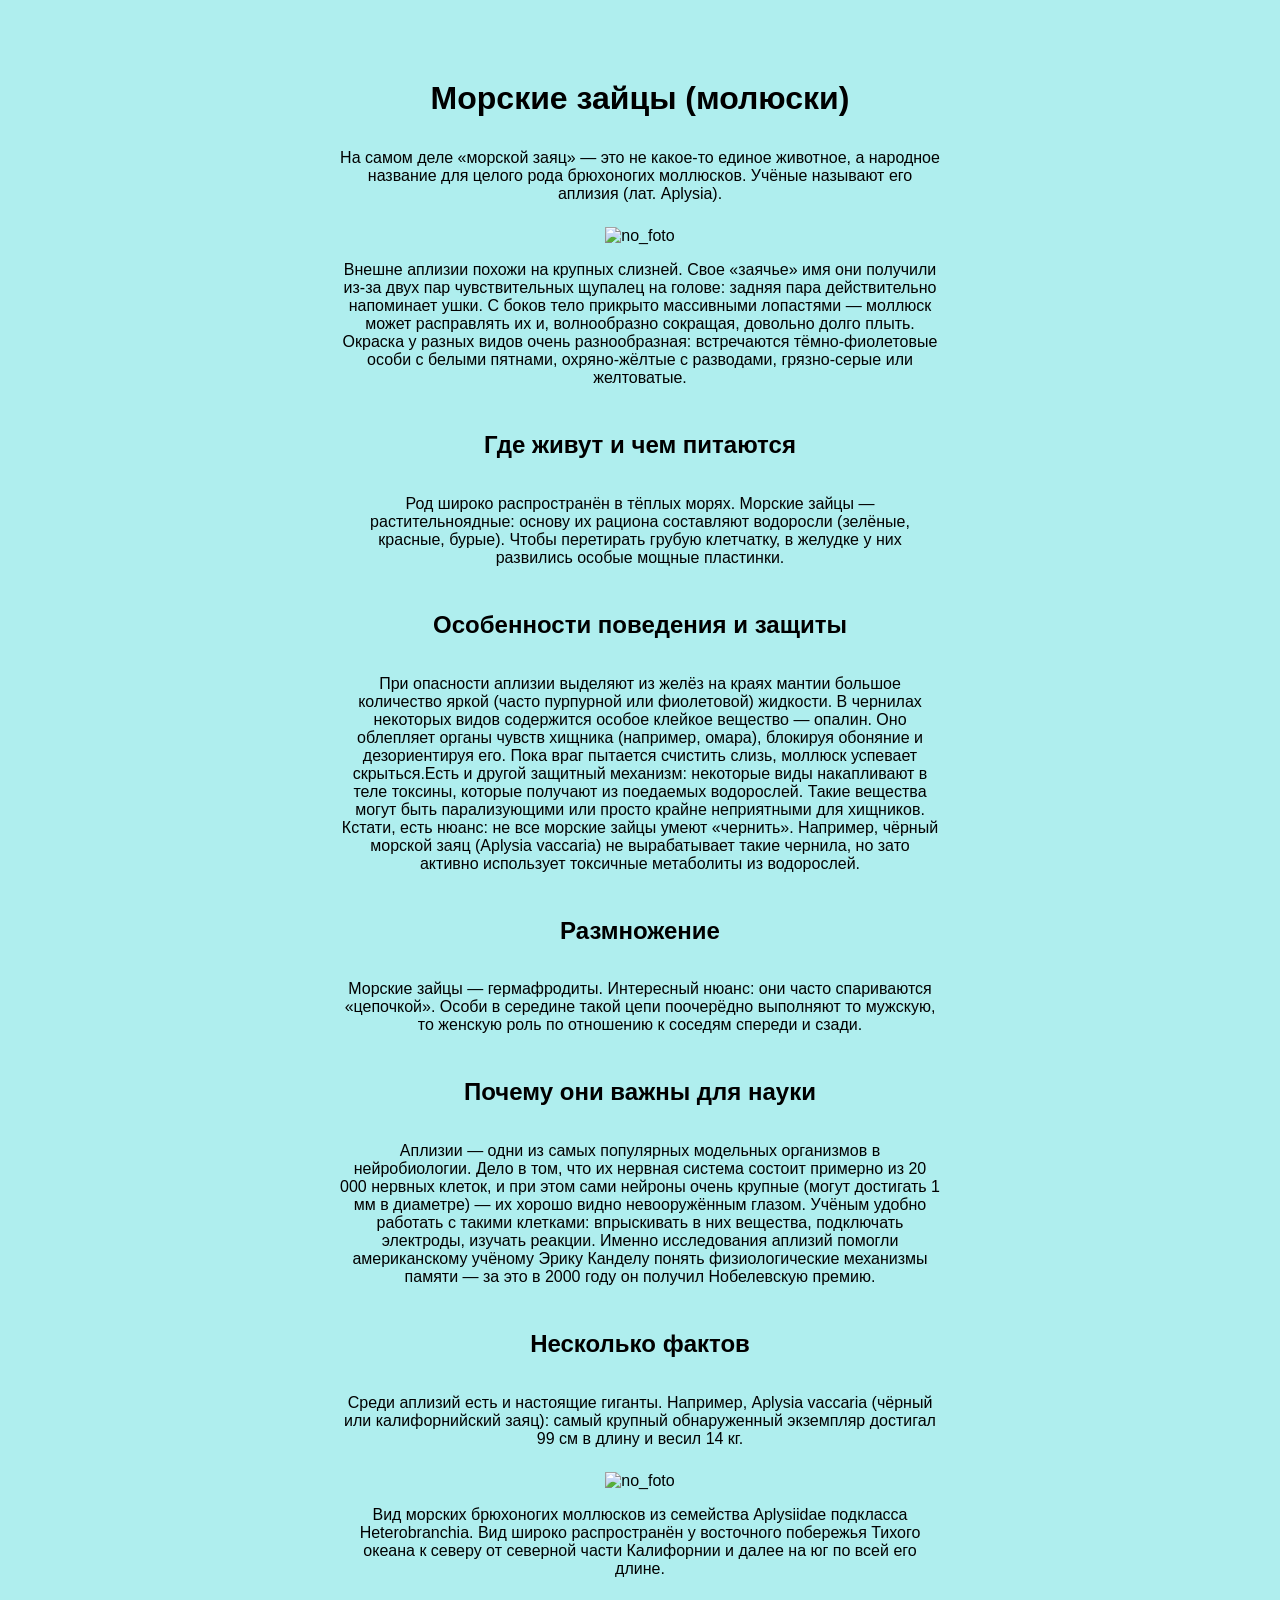
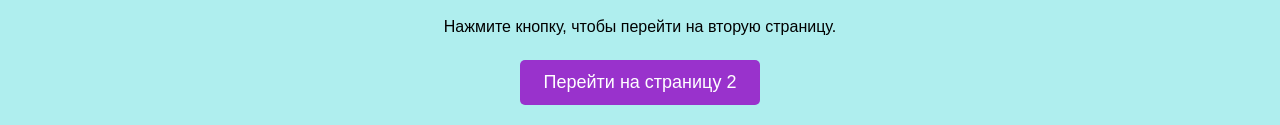
==== index.html @ 10c68fda "Add files via upload" ====
<!DOCTYPE html>
<html lang="en">
<head>
    <meta charset="UTF-8">
    <meta name="viewport" content="width=, initial-scale=1.0">
    <title> мой сайт </title>
    <style>
        * {
            box-sizing: border-box; 
        }
        
        body {
            font-family: Arial, sans-serif;
            display: flex;
            flex-direction: column;
            align-items: center;
            justify-content: center;
            min-height: 100vh;      
            margin: 0;
            padding: 80px 20px 20px;
            background-color: #AFEEEE;
            text-align: center;
        }

        h1 {
            margin-top: 0;  
            margin-bottom: 16px;
        }

        p {
            margin-bottom: 24px;
            max-width: 600px;
        }

    
        .btn {
            display: inline-block;
            padding: 12px 24px;
            background-color: #9932CC;
            color: white;
            text-decoration: none;
            border-radius: 5px;
            font-size: 18px;
            transition: background-color 0.3s;
            border: none;
            cursor: pointer;
        }
        .btn:hover {
            background-color: #0056b3;
        }
    </style>
</head>

<body>
  <h1>Морские зайцы (молюски)</h1>  
  <p>
    На самом деле «морской заяц» — это не какое-то единое животное, а народное название для целого рода брюхоногих моллюсков. Учёные называют его аплизия (лат. Aplysia). 
  </p> 
  <img src="photo.jpg" alt="no_foto" style="max-width: 50%; height: auto;">
   
    <p>
    Внешне аплизии похожи на крупных слизней. Свое «заячье» имя они получили из-за двух пар чувствительных щупалец на голове: задняя пара действительно напоминает ушки. С боков тело прикрыто массивными лопастями — моллюск может расправлять их и, волнообразно сокращая, довольно долго плыть. Окраска у разных видов очень разнообразная: встречаются тёмно-фиолетовые особи с белыми пятнами, охряно-жёлтые с разводами, грязно-серые или желтоватые.
   </p>
   <h2>Где живут и чем питаются</h2>
   <p>
    Род широко распространён в тёплых морях. Морские зайцы — растительноядные: основу их рациона составляют водоросли (зелёные, красные, бурые). Чтобы перетирать грубую клетчатку, в желудке у них развились особые мощные пластинки.
   </p>
   <h2>Особенности поведения и защиты</h2>
   <p>При опасности аплизии выделяют из желёз на краях мантии большое количество яркой (часто пурпурной или фиолетовой) жидкости. В чернилах некоторых видов содержится особое клейкое вещество — опалин. Оно облепляет органы чувств хищника (например, омара), блокируя обоняние и дезориентируя его. Пока враг пытается счистить слизь, моллюск успевает скрыться.Есть и другой защитный механизм: некоторые виды накапливают в теле токсины, которые получают из поедаемых водорослей. Такие вещества могут быть парализующими или просто крайне неприятными для хищников. Кстати, есть нюанс: не все морские зайцы умеют «чернить». Например, чёрный морской заяц (Aplysia vaccaria) не вырабатывает такие чернила, но зато активно использует токсичные метаболиты из водорослей. </p>
   <h2>Размножение</h2>
   <p>Морские зайцы — гермафродиты. Интересный нюанс: они часто спариваются «цепочкой». Особи в середине такой цепи поочерёдно выполняют то мужскую, то женскую роль по отношению к соседям спереди и сзади.</p>
   <h2>Почему они важны для науки</h2>
   <p>Аплизии — одни из самых популярных модельных организмов в нейробиологии. Дело в том, что их нервная система состоит примерно из 20 000 нервных клеток, и при этом сами нейроны очень крупные (могут достигать 1 мм в диаметре) — их хорошо видно невооружённым глазом. Учёным удобно работать с такими клетками: впрыскивать в них вещества, подключать электроды, изучать реакции. Именно исследования аплизий помогли американскому учёному Эрику Канделу понять физиологические механизмы памяти — за это в 2000 году он получил Нобелевскую премию. </p>
   <h2>Несколько фактов</h2>
   <p>Среди аплизий есть и настоящие гиганты. Например, Aplysia vaccaria (чёрный или калифорнийский заяц): самый крупный обнаруженный экземпляр достигал 99 см в длину и весил 14 кг. </p>
    
   <img src="photo1.jpg" alt="no_foto" style="max-width: 50%; height: auto;">
   <p>Вид морских брюхоногих моллюсков из семейства Aplysiidae подкласса Heterobranchia. Вид широко распространён у восточного побережья Тихого океана к северу от северной части Калифорнии и далее на юг по всей его длине.</p>

<p>Нажмите кнопку, чтобы перейти на вторую страницу.</p>
    
    <!-- Кнопка-ссылка -->
    <a href="page2.html" class="btn">Перейти на страницу 2</a>
   
</body>
</html>
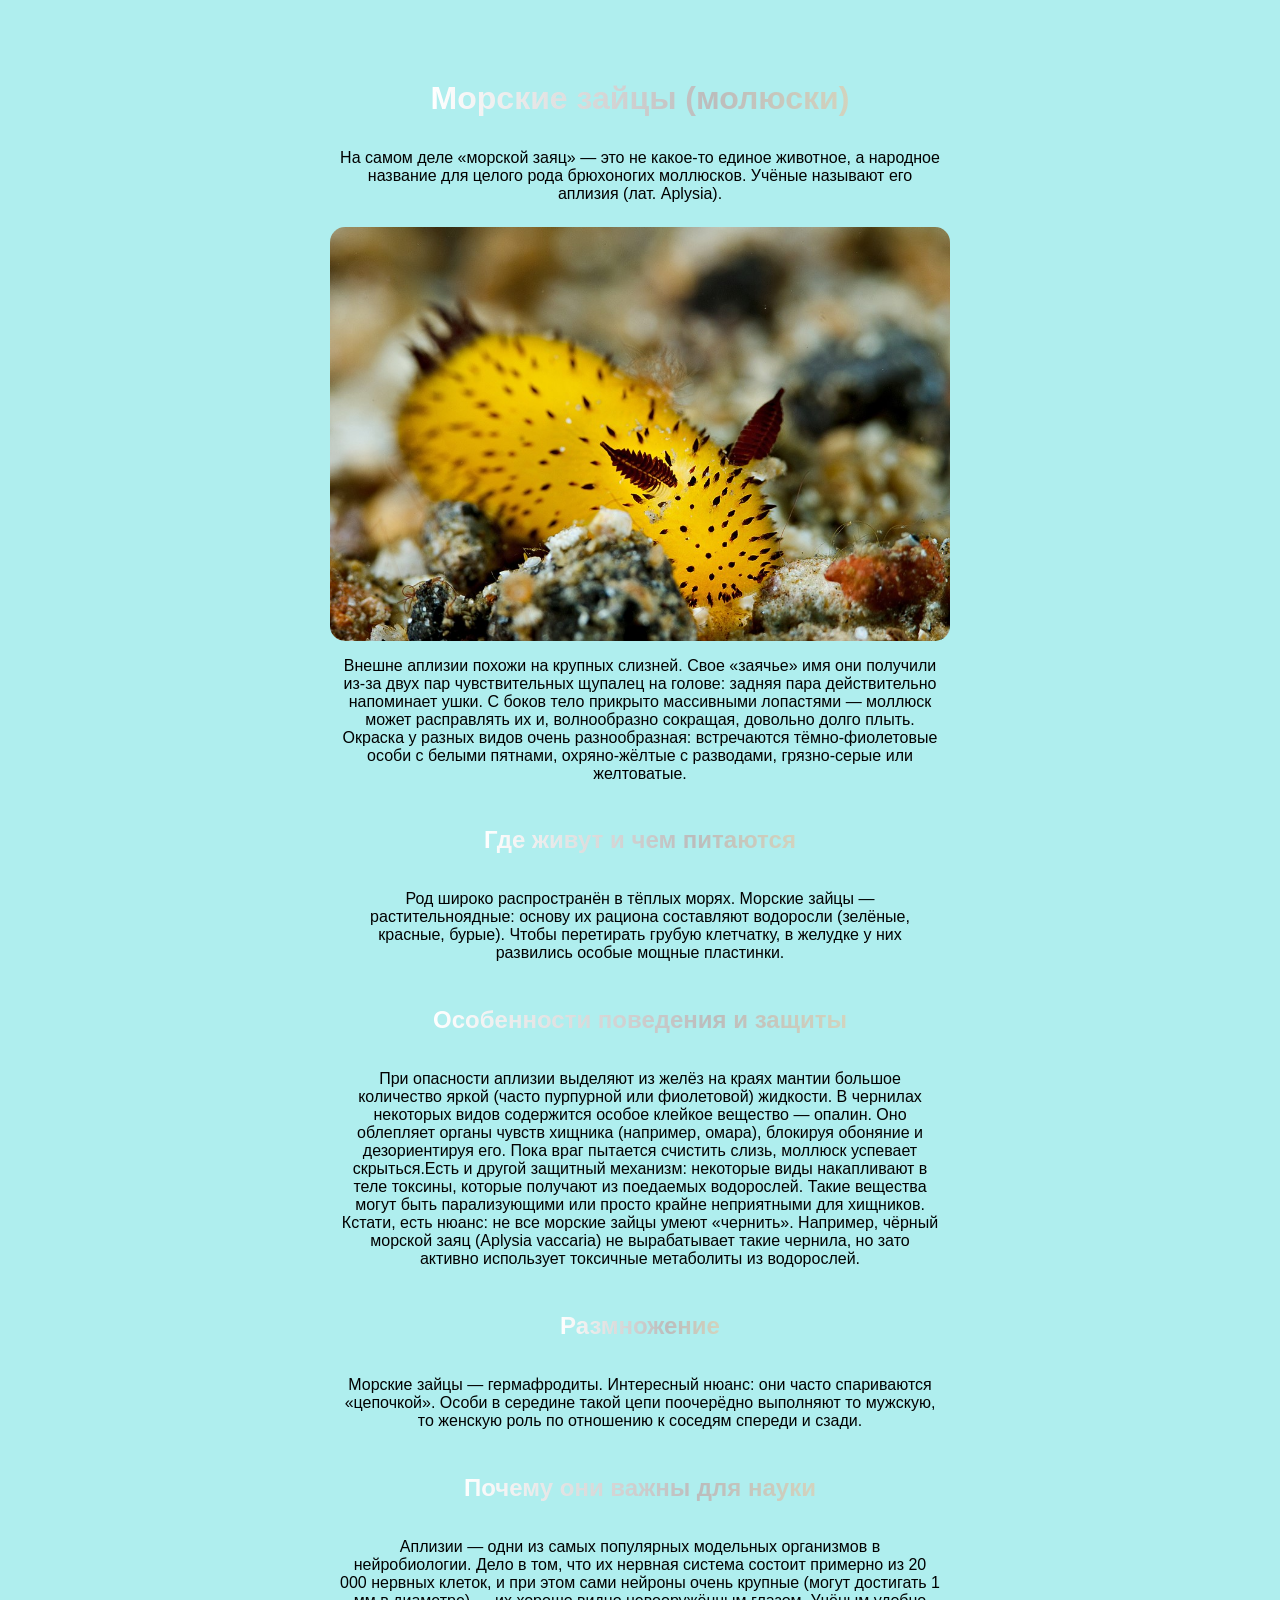
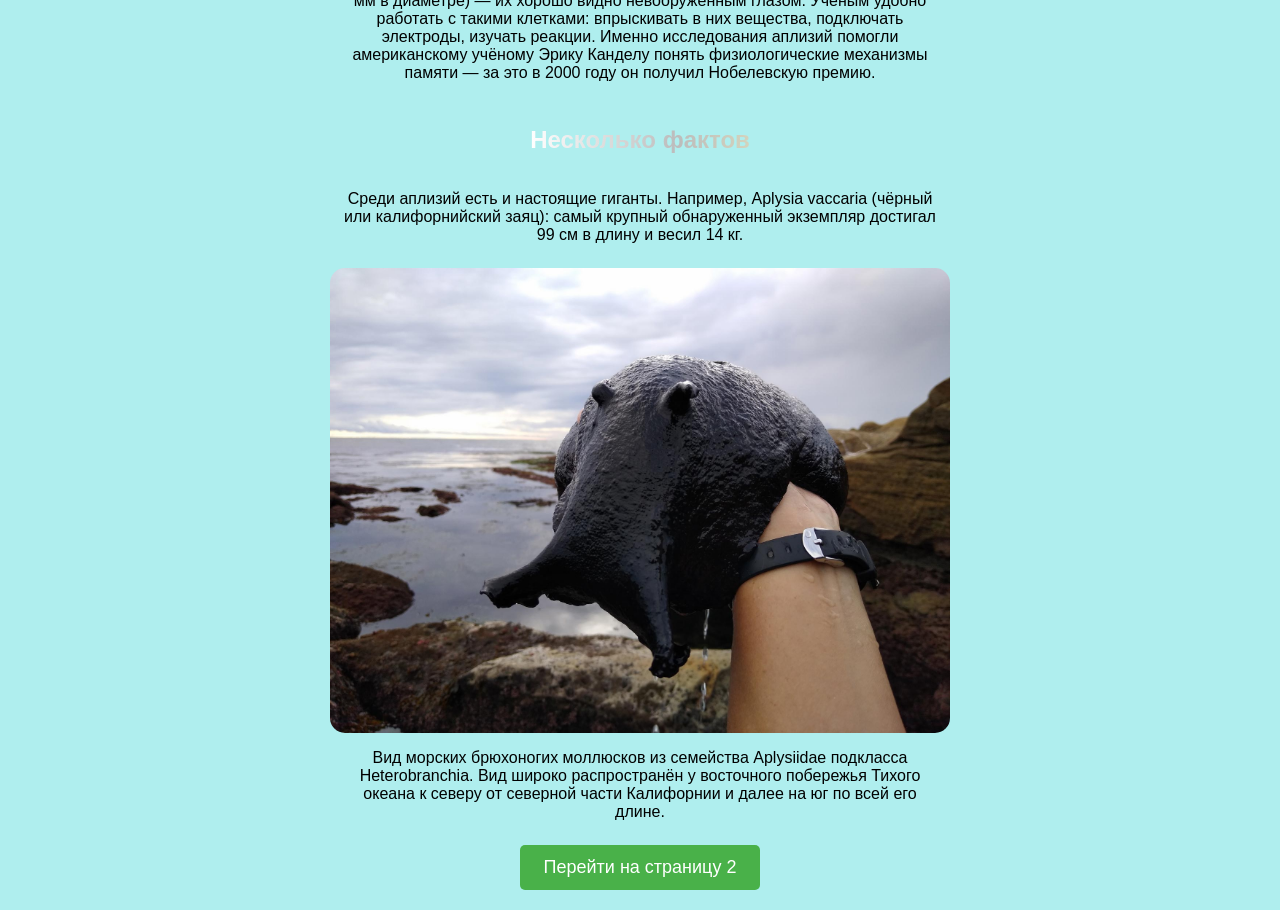
==== commit 1ad4436d: "Add files via upload" ====
--- a/index.html
+++ b/index.html
@@ -4,6 +4,7 @@
     <meta charset="UTF-8">
     <meta name="viewport" content="width=, initial-scale=1.0">
     <title> мой сайт </title>
+    <link rel="stylesheet" href="style.css">
     <style>
         * {
             box-sizing: border-box; 
@@ -32,11 +33,10 @@
             max-width: 600px;
         }
 
-    
         .btn {
             display: inline-block;
             padding: 12px 24px;
-            background-color: #9932CC;
+            background-color: #49b149;
             color: white;
             text-decoration: none;
             border-radius: 5px;
@@ -46,12 +46,53 @@
             cursor: pointer;
         }
         .btn:hover {
-            background-color: #0056b3;
+            background-color: #b3d4af;
         }
     </style>
 </head>
 
+<script> //конфетти!!
+document.addEventListener('click', function (e) {
+    if (e.target.closest('a, button, input, label')) return;
+
+    const colors = ['#ff0000', '#ff7f00', '#ffff00', '#00ff00',
+                    '#00ffff', '#0000ff', '#8b00ff', '#ff00ff'];
+
+    for (let i = 0; i < 25; i++) {
+        const piece = document.createElement('div');
+        piece.className = 'confetti';
+      
+        piece.style.background = colors[Math.floor(Math.random() * colors.length)];
+        
+        piece.style.left = e.clientX + 'px';
+        piece.style.top  = e.clientY + 'px';
+        
+        if (Math.random() > 0.5) {
+            piece.style.borderRadius = '50%';
+        }
+
+        const angle = Math.random() * Math.PI * 2;
+        const distance = 50 + Math.random() * 150;
+        piece.style.setProperty('--tx', Math.cos(angle) * distance + 'px');
+        piece.style.setProperty('--ty', Math.sin(angle) * distance + 'px');
+        
+        piece.style.setProperty('--rot', Math.random() * 720 - 360 + 'deg');
+      
+        const size = 6 + Math.random() * 8;
+        piece.style.width  = size + 'px';
+        piece.style.height = size + 'px';
+       
+        piece.style.animationDelay = (Math.random() * 0.1) + 's';
+
+        document.body.appendChild(piece);
+
+        setTimeout(() => piece.remove(), 1700);
+    }
+});
+</script>
+
 <body>
+    
   <h1>Морские зайцы (молюски)</h1>  
   <p>
     На самом деле «морской заяц» — это не какое-то единое животное, а народное название для целого рода брюхоногих моллюсков. Учёные называют его аплизия (лат. Aplysia). 
@@ -77,9 +118,9 @@
    <img src="photo1.jpg" alt="no_foto" style="max-width: 50%; height: auto;">
    <p>Вид морских брюхоногих моллюсков из семейства Aplysiidae подкласса Heterobranchia. Вид широко распространён у восточного побережья Тихого океана к северу от северной части Калифорнии и далее на юг по всей его длине.</p>
 
-<p>Нажмите кнопку, чтобы перейти на вторую страницу.</p>
+
     
-    <!-- Кнопка-ссылка -->
+    
     <a href="page2.html" class="btn">Перейти на страницу 2</a>
    
 </body>
--- a/style.css
+++ b/style.css
@@ -0,0 +1,156 @@
+h1, h2 {
+    background: linear-gradient(90deg, 
+        #ffffff, #bcbcbc, #eaeabf, #e3d7d7);
+    background-size: 200% auto;
+    -webkit-background-clip: text;
+    background-clip: text;
+    -webkit-text-fill-color: transparent;
+    color: transparent;
+    animation: rainbow 3s linear infinite;
+}
+body {
+    background: linear-gradient(-45deg, #66836c);
+    background-size: 400% 400%;
+    animation: gradientBG 10s ease infinite;
+    
+}
+
+@keyframes rainbow {
+    0%   { background-position: 0% center; }
+    100% { background-position: 200% center; }
+}
+
+img {
+    border-radius: 67px;
+    border-radius: 15px;
+    animation: float 3s ease-in-out infinite;
+}
+
+.quiz {
+    background: rgba(255, 255, 255, 0.45);
+    backdrop-filter: blur(8px);
+    -webkit-backdrop-filter: blur(8px);
+    border-radius: 18px;
+    padding: 28px;
+    max-width: 550px;
+    width: 100%;
+    margin: 24px 0;
+    box-shadow: 0 6px 20px rgba(0, 0, 0, 0.12);
+}
+
+.quiz h3 {
+    margin-top: 0;
+    margin-bottom: 20px;
+}
+
+.question {
+    font-weight: bold;
+    margin-bottom: 10px;
+}
+
+.answers {
+    display: flex;
+    flex-direction: column;
+    gap: 8px;
+}
+
+.answer {
+    padding: 10px 16px;
+    border: 2px solid #9932CC;
+    background: white;
+    color: #333;
+    border-radius: 10px;
+    font-size: 15px;
+    cursor: pointer;
+    transition: all 0.2s;
+    text-align: left;
+}
+
+.answer:hover:not(:disabled) {
+    background: #f0e6ff;
+}
+
+.answer:disabled {
+    cursor: default;
+    opacity: 0.6;
+}
+
+.answer.picked {
+    background: #9932CC;
+    color: white;
+    border-color: #9932CC;
+    opacity: 1;
+}
+
+.result {
+    margin-top: 20px;
+    font-weight: bold;
+    font-size: 18px;
+    min-height: 24px;
+    text-align: center;
+}
+.result-img {
+    display: block;
+    width: 120px;          /* размер картинки */
+    height: 120px;
+    object-fit: cover;     /* не искажает пропорции */
+    border-radius: 50%;    /* круглая — можно убрать */
+    margin: 0 auto 12px;   /* по центру + отступ снизу */
+    border: 3px solid #9932CC;
+    animation: none;       /* отключаем глобальное «плавание» */
+    max-width: 100%;       /* не вылезет за рамку на узких экранах */
+}
+
+
+.btn {
+    position: relative;
+    overflow: hidden;
+    transition: transform 0.1s;
+}
+
+.btn:active {
+    transform: scale(0.95);
+}
+.btn {
+    transition: transform 0.3s cubic-bezier(0.68, -0.55, 0.27, 1.55);
+}
+
+.btn:hover {
+    transform: scale(1.15);
+}
+.btn::after {
+    content: '';
+    position: absolute;
+    top: 50%; left: 50%;
+    width: 0; height: 0;
+    background: rgba(255,255,255,0.5);
+    border-radius: 50%;
+    transform: translate(-50%, -50%);
+    transition: width 0.5s, height 0.5s;
+}
+
+.btn:active::after {
+    width: 300px;
+    height: 300px;
+}
+
+.confetti {
+    position: fixed;
+    width: 10px;
+    height: 10px;
+    pointer-events: none;
+    z-index: 9999;
+    will-change: transform, opacity;
+    animation: confetti-fall 1.5s ease-out forwards;
+}
+
+@keyframes confetti-fall {
+    0% {
+        transform: translate(0, 0) rotate(0deg);
+        opacity: 1;
+    }
+    100% {
+        transform: translate(var(--tx), var(--ty)) rotate(var(--rot));
+        opacity: 0;
+    }
+}
